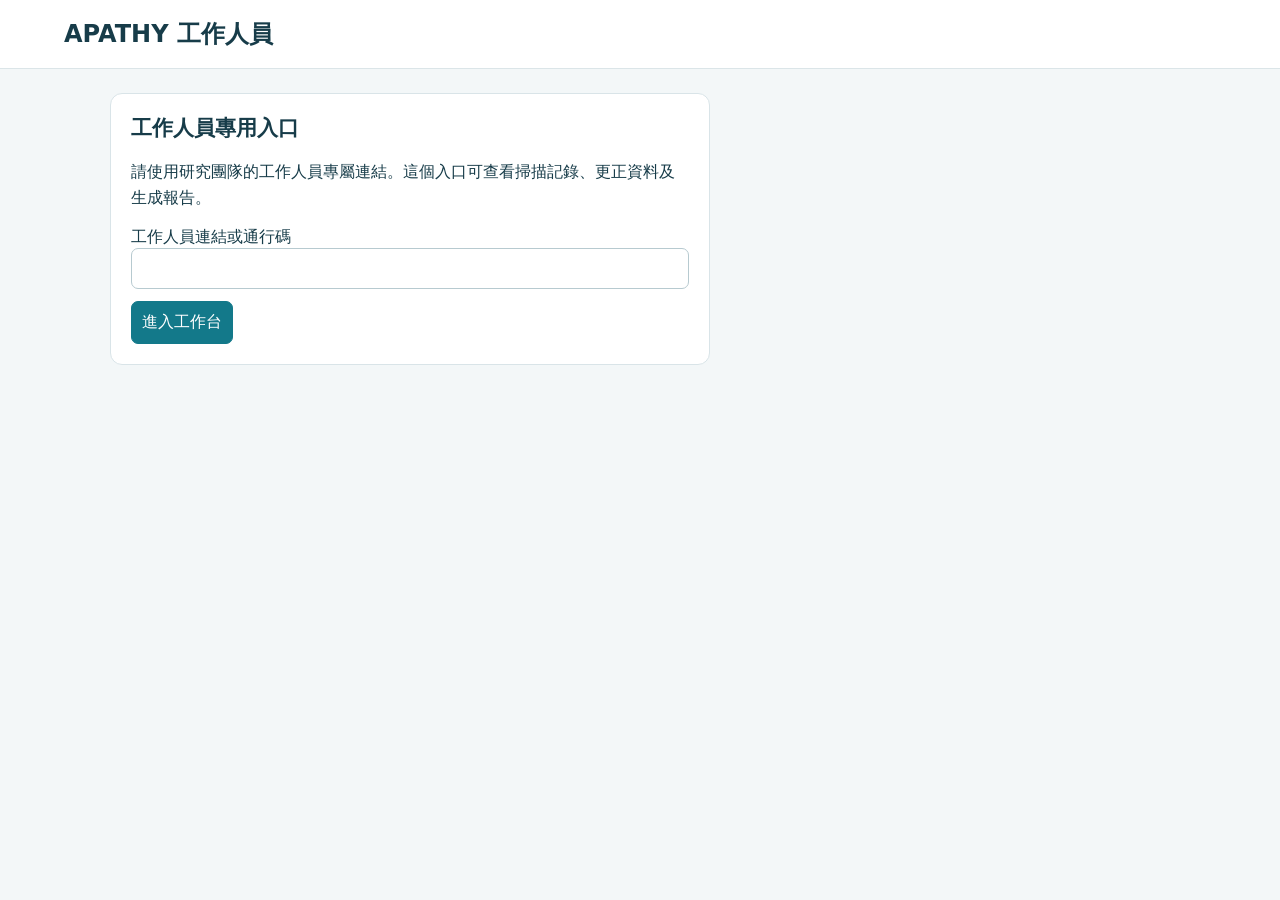
==== staff-portal.html @ f19ad524 "Add staff website record correction and MRI sequence viewer" ====
<!doctype html>
<html lang="zh-Hant"><head><meta charset="utf-8"><meta name="viewport" content="width=device-width,initial-scale=1"><meta name="referrer" content="no-referrer"><title>APATHY 工作人員</title><style>
*{box-sizing:border-box}body{font:16px system-ui,'Microsoft JhengHei',sans-serif;margin:0;background:#f3f7f8;color:#173c49}header{background:#fff;border-bottom:1px solid #dbe5e8;padding:18px 5vw;display:flex;align-items:center;justify-content:space-between;gap:16px}header h1{font-size:24px;margin:0}main{max-width:1100px;margin:24px auto;padding:0 20px}button,input,select,textarea{font:inherit;border:1px solid #b7cad0;border-radius:7px;padding:10px}button{cursor:pointer;background:white;color:#17556a}button.primary{background:#13798a;color:white;border-color:#13798a}button:disabled{opacity:.55;cursor:wait}.toolbar{display:flex;flex-wrap:wrap;gap:10px;margin:16px 0}.card{background:white;border:1px solid #d9e4e8;border-radius:12px;padding:20px;margin:16px 0}.card h2{font-size:21px;margin-top:0}.card h3{font-size:18px}.muted{color:#5d7580}.notice{padding:12px;border-radius:8px;background:#eaf4f5;white-space:pre-line}.error{background:#fff0ed;color:#983623}.success{background:#e9f5ed;color:#216f42}label{display:block;margin:12px 0}input,textarea{width:100%;max-width:580px}textarea{min-height:90px}.grid{display:grid;grid-template-columns:repeat(auto-fit,minmax(230px,1fr));gap:12px}.sequence{display:flex;align-items:center;justify-content:space-between;gap:10px;padding:9px 0;border-bottom:1px solid #edf1f3}.sequence select{max-width:185px}.sequence small{display:block;color:#6b7f85}p{line-height:1.6;white-space:pre-line}.results button{display:block;text-align:left;width:100%;margin:8px 0}.report-frame{width:100%;height:1000px;border:1px solid #d6e1e4;border-radius:8px;background:#e6ecec}details{margin:12px 0}summary{cursor:pointer}#status{max-width:1060px;margin:14px auto;padding:0 20px}a{color:#176c80}hr{border:0;border-top:1px solid #e3eaed}#login{max-width:600px}@media(max-width:600px){header{padding:16px}.sequence{align-items:flex-start;flex-direction:column}.sequence select{width:100%;max-width:none}.report-frame{height:850px}}
</style></head><body><header><h1>APATHY 工作人員</h1><button id="logout" hidden>離開工作入口</button></header><div id="status" role="status" aria-live="polite"></div><main id="app"><div class="card">正在讀取工作入口……</div></main><script src="config.js?v=staff-20261029"></script><script src="staff-portal.js?v=20261029-1"></script></body></html>
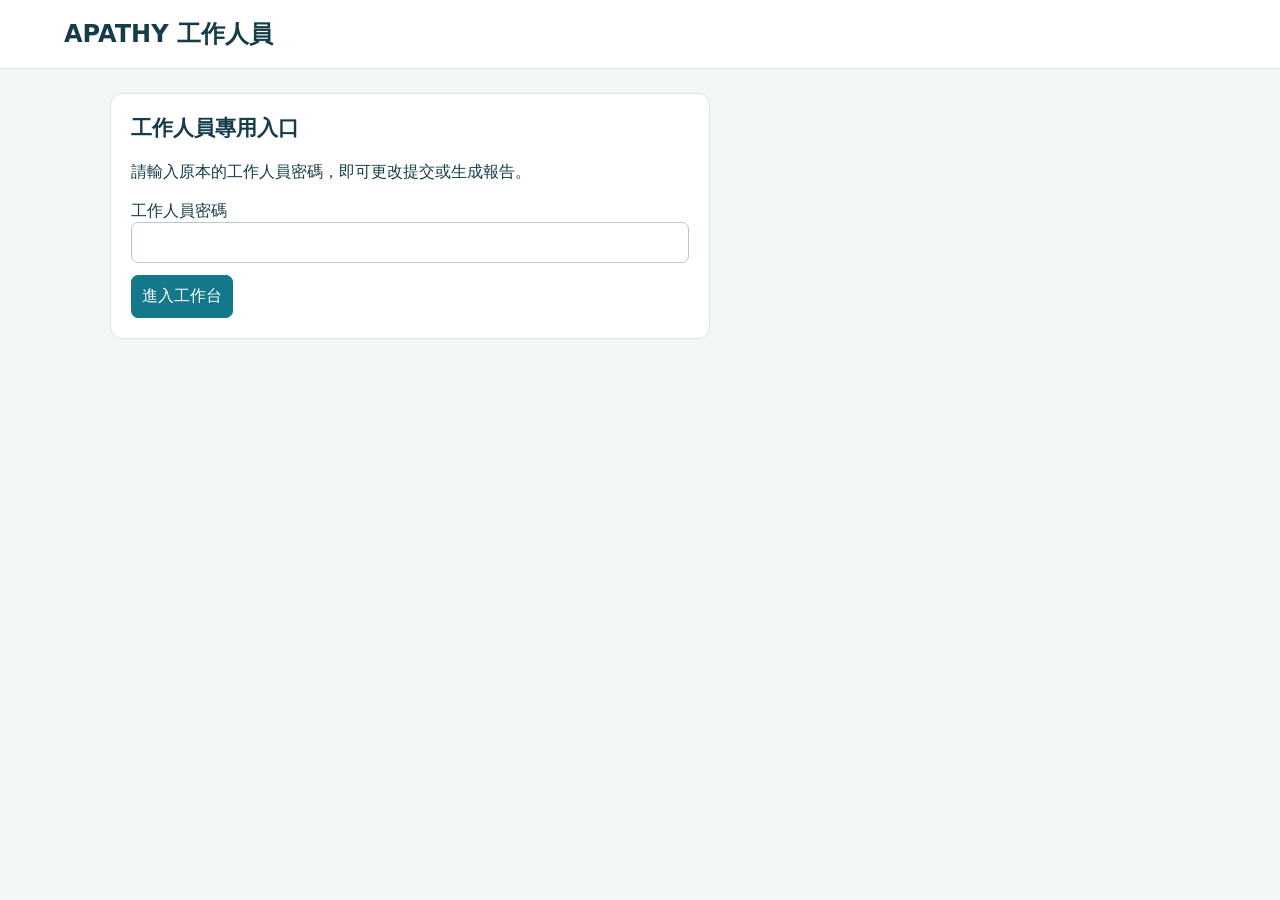
==== commit 86e1f9dc: "Use existing staff password for submission changes and reports" ====
--- a/staff-portal.html
+++ b/staff-portal.html
@@ -1,4 +1,4 @@
 <!doctype html>
 <html lang="zh-Hant"><head><meta charset="utf-8"><meta name="viewport" content="width=device-width,initial-scale=1"><meta name="referrer" content="no-referrer"><title>APATHY 工作人員</title><style>
 *{box-sizing:border-box}body{font:16px system-ui,'Microsoft JhengHei',sans-serif;margin:0;background:#f3f7f8;color:#173c49}header{background:#fff;border-bottom:1px solid #dbe5e8;padding:18px 5vw;display:flex;align-items:center;justify-content:space-between;gap:16px}header h1{font-size:24px;margin:0}main{max-width:1100px;margin:24px auto;padding:0 20px}button,input,select,textarea{font:inherit;border:1px solid #b7cad0;border-radius:7px;padding:10px}button{cursor:pointer;background:white;color:#17556a}button.primary{background:#13798a;color:white;border-color:#13798a}button:disabled{opacity:.55;cursor:wait}.toolbar{display:flex;flex-wrap:wrap;gap:10px;margin:16px 0}.card{background:white;border:1px solid #d9e4e8;border-radius:12px;padding:20px;margin:16px 0}.card h2{font-size:21px;margin-top:0}.card h3{font-size:18px}.muted{color:#5d7580}.notice{padding:12px;border-radius:8px;background:#eaf4f5;white-space:pre-line}.error{background:#fff0ed;color:#983623}.success{background:#e9f5ed;color:#216f42}label{display:block;margin:12px 0}input,textarea{width:100%;max-width:580px}textarea{min-height:90px}.grid{display:grid;grid-template-columns:repeat(auto-fit,minmax(230px,1fr));gap:12px}.sequence{display:flex;align-items:center;justify-content:space-between;gap:10px;padding:9px 0;border-bottom:1px solid #edf1f3}.sequence select{max-width:185px}.sequence small{display:block;color:#6b7f85}p{line-height:1.6;white-space:pre-line}.results button{display:block;text-align:left;width:100%;margin:8px 0}.report-frame{width:100%;height:1000px;border:1px solid #d6e1e4;border-radius:8px;background:#e6ecec}details{margin:12px 0}summary{cursor:pointer}#status{max-width:1060px;margin:14px auto;padding:0 20px}a{color:#176c80}hr{border:0;border-top:1px solid #e3eaed}#login{max-width:600px}@media(max-width:600px){header{padding:16px}.sequence{align-items:flex-start;flex-direction:column}.sequence select{width:100%;max-width:none}.report-frame{height:850px}}
-</style></head><body><header><h1>APATHY 工作人員</h1><button id="logout" hidden>離開工作入口</button></header><div id="status" role="status" aria-live="polite"></div><main id="app"><div class="card">正在讀取工作入口……</div></main><script src="config.js?v=staff-20261029"></script><script src="staff-portal.js?v=20261029-1"></script></body></html>
+</style></head><body><header><h1>APATHY 工作人員</h1><button id="logout" hidden>離開工作入口</button></header><div id="status" role="status" aria-live="polite"></div><main id="app"><div class="card">正在讀取工作入口……</div></main><script src="config.js?v=staff-20261029"></script><script src="staff-portal.js?v=20261030-080"></script></body></html>
